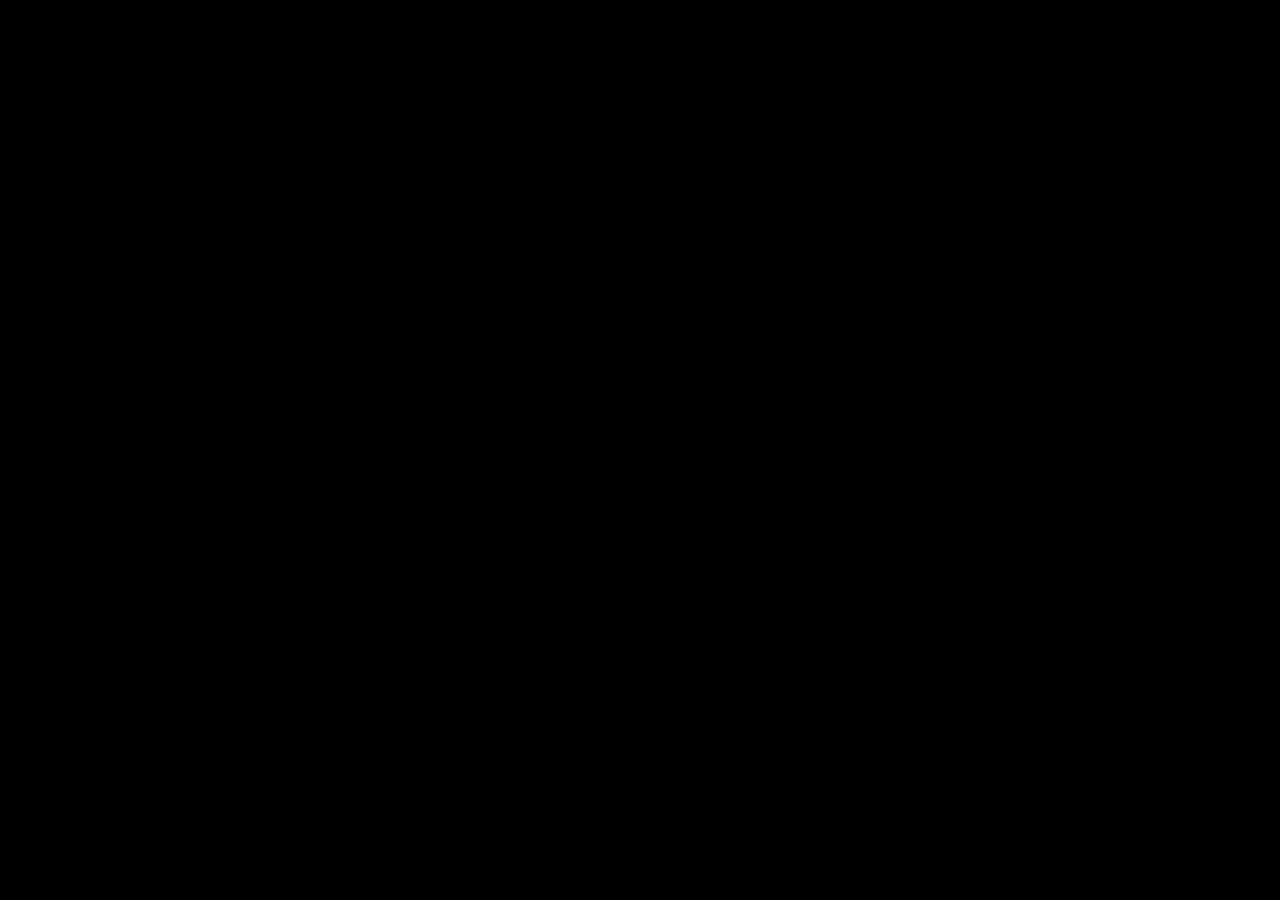
==== index.html @ 51dc9bc5 "archivos base" ====
<!doctype html>
<html>
<head>
<meta charset="UTF-8">
<title>Ejercicio</title>
<link href="css/main.css" rel="stylesheet" type="text/css">
</head>
<body>
<!-- JAVASCRIPT es preferible como ultima linea en el body -->
<script type="text/javascript" src="js/main.js"></script>
</body>
</html>
---- css/main.css ----
body {
	background-color: black;
}
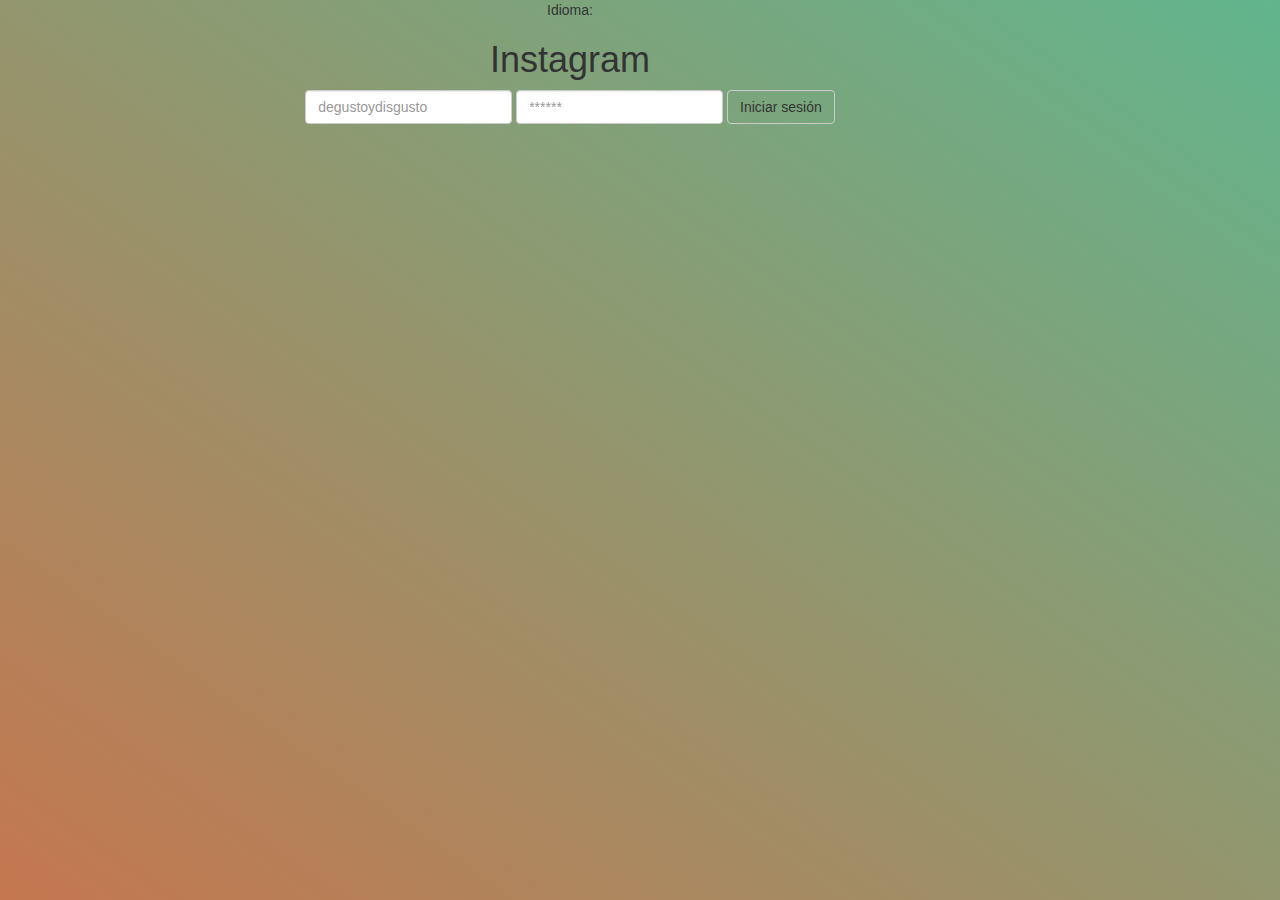
==== commit d0b27348: "validacion" ====
--- a/index.html
+++ b/index.html
@@ -1,12 +1,46 @@
 <!doctype html>
-<html>
+<html lang="en">
 <head>
 <meta charset="UTF-8">
-<title>Ejercicio</title>
+<title>Instagram</title>
+<!-- Responsive -->
+<meta name="viewport" content="width=device-width, initial-scale=1.0">
+<!-- CDN Bootstrap -->
+<link href="https://maxcdn.bootstrapcdn.com/bootstrap/3.3.7/css/bootstrap.min.css" rel="stylesheet" integrity="sha384-BVYiiSIFeK1dGmJRAkycuHAHRg32OmUcww7on3RYdg4Va+PmSTsz/K68vbdEjh4u" crossorigin="anonymous">
+<!-- CDN font-awesome -->
+<link href="https://maxcdn.bootstrapcdn.com/font-awesome/4.7.0/css/font-awesome.min.css" rel="stylesheet" integrity="sha384-wvfXpqpZZVQGK6TAh5PVlGOfQNHSoD2xbE+QkPxCAFlNEevoEH3Sl0sibVcOQVnN" crossorigin="anonymous">
+<!-- Tipografia Online -->
+<link href="https://fonts.googleapis.com/css?family=Lato:300,400,900" rel="stylesheet">
+<!-- CSS principal -->
 <link href="css/main.css" rel="stylesheet" type="text/css">
+<link href="css/media.css" rel="stylesheet" type="text/css">
 </head>
 <body>
+<section id="inicio" class="inicio">
+	<div class="container">
+		<div class="row">
+			<div class="col-xs-12 col-sm-12 col-md-12 col-lg-12 text-center">
+				<p>Idioma:</p>
+				<h1>Instagram</h1>
+				<!-- Form -->
+					<form class="form-inline">
+				  		<div class="form-group">
+				    		<label for="exampleInputName2" class="form01">Name</label>
+				    		<input type="text" class="form-control" id="exampleInputName2" placeholder="degustoydisgusto">
+				  		</div>
+				  		<div class="form-group">
+				    		<label for="exampleInputEmail2" class="form01">Email</label>
+				    		<input type="password" name="psw" class="form-control" id="exampleInputEmail2" placeholder="******">
+				  		</div>
+				  		<button type="" class="btn nuevo go" id="go">Iniciar sesión</button>
+				</form>	
+			</div>
+		</div>
+	</div>
+</section>
 <!-- JAVASCRIPT es preferible como ultima linea en el body -->
-<script type="text/javascript" src="js/main.js"></script>
+ <script src="https://ajax.googleapis.com/ajax/libs/jquery/3.2.1/jquery.min.js"></script>
+ <script src="https://maxcdn.bootstrapcdn.com/bootstrap/3.3.7/js/bootstrap.min.js"></script>
+ <script type="text/javascript" src="js/main.js"></script>
 </body>
 </html>--- a/css/main.css
+++ b/css/main.css
@@ -1,3 +1,68 @@
 body {
+	margin: 0 auto;
+	padding: 0;
+}
+.container {
+	margin-right: -15px;
+	margin-left: -15px;
+}
+/*index.html*/
+.inicio {
+	height: 100vh;
+	background: red; /* For browsers that do not support gradients */    
+    background: -webkit-linear-gradient(right top, #61b58d, #c5774f); /* For Safari 5.1 to 6.0 */
+    background: -o-linear-gradient(bottom left, #61b58d, #c5774f); /* For Opera 11.1 to 12.0 */
+    background: -moz-linear-gradient(bottom left, #61b58d, #c5774f); /* For Firefox 3.6 to 15 */
+    background: linear-gradient(to bottom left, #61b58d, #c5774f); /* Standard syntax (must be last) */
+}
+.nuevo {
+    color: #333;
+    background-color: transparent;
+    border-color: #ccc;
+}
+.form01 {
+	display: none;
+}
+/*instagram.html*/
+.instagram {
+	height: 100vh;
 	background-color: black;
 }
+.vacio {
+	border: 1px solid white;
+	width: 100%;
+	height: 100px;
+	overflow: hidden;
+}
+.vacio2a {
+	width: 100%;
+	height: 150px;
+	padding-right: 5px;
+	padding-bottom: 5px;
+	overflow: hidden;
+}
+.vacio2b {
+	padding-right: 5px;
+	padding-top: 5px;
+	width: 100%;
+	height: 150px;
+	overflow: hidden;
+}
+.vacio3 {
+	padding-left: 5px;
+	width: 100%;
+	height: 300px;
+	overflow: hidden;
+}
+.collage {
+	background-color: white;
+}
+.photos{
+	background-color: #333;
+}
+.cont-img {
+	margin-left: -15px; 
+	margin-right: -15px;
+}
+
+
--- a/css/media.css
+++ b/css/media.css
@@ -0,0 +1,15 @@
+@media only screen and (min-width: 1281px) {
+
+}
+@media only screen and (min-width: 768px) and (max-width: 1280px) {
+
+
+}
+@media only screen and (min-width: 481px) and (max-width: 767px) {
+
+
+}
+@media only screen and (min-width: 1px) and (max-width: 480px) {
+
+	
+}
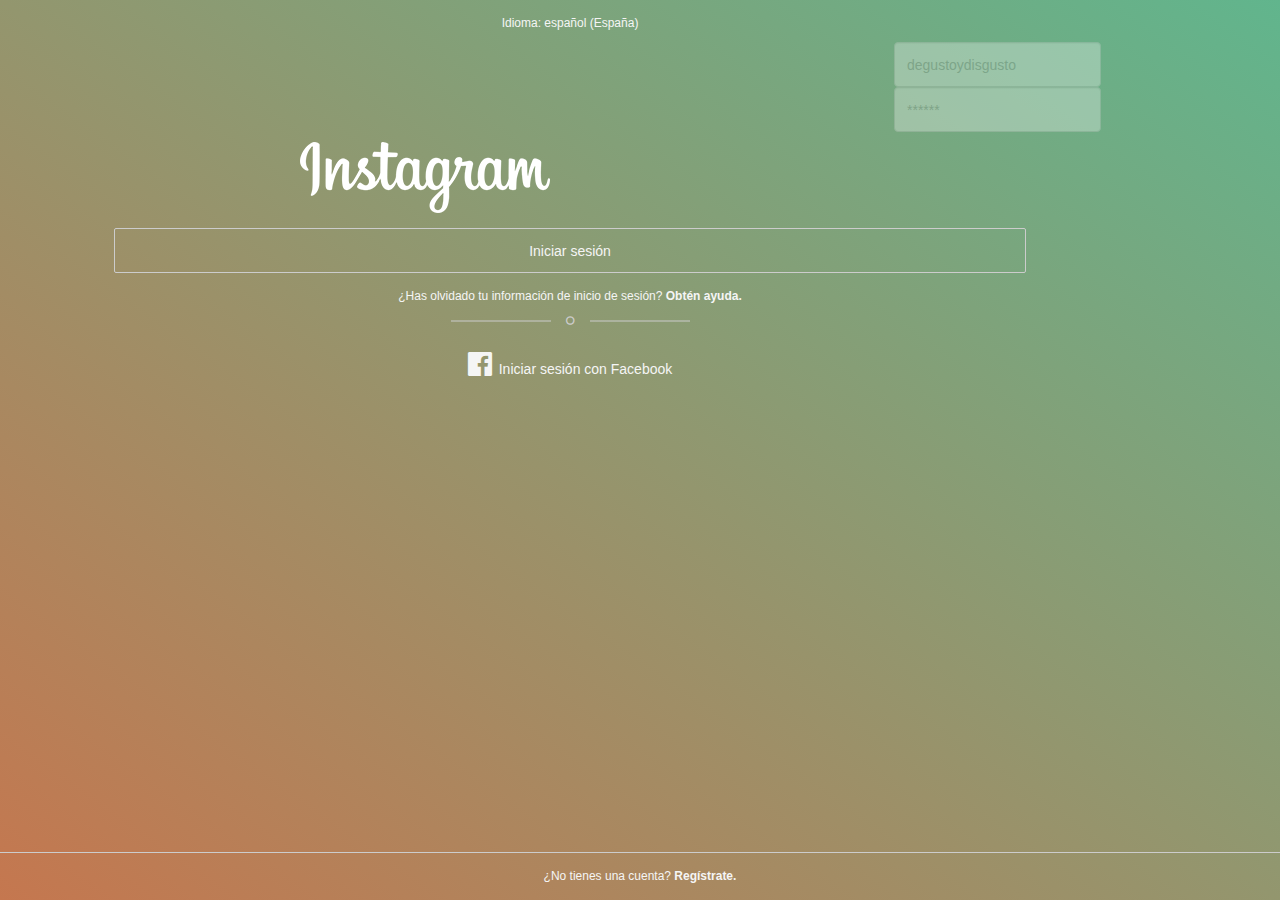
==== commit e1128af7: "estilos graficos" ====
--- a/index.html
+++ b/index.html
@@ -20,8 +20,8 @@
 	<div class="container">
 		<div class="row">
 			<div class="col-xs-12 col-sm-12 col-md-12 col-lg-12 text-center">
-				<p>Idioma:</p>
-				<h1>Instagram</h1>
+				<p class="texto01">Idioma: español (España)</p>
+				<div class="col-xs-6 col-xs-offset-3 col-sm-6 col-sm-offset-3 col-md-6 col-md-offset-3 col-lg-6 col-lg-offset-3"><img src="img/instagram.png" class="img-responsive titulo" alt="titulo"></div>
 				<!-- Form -->
 					<form class="form-inline">
 				  		<div class="form-group">
@@ -32,9 +32,13 @@
 				    		<label for="exampleInputEmail2" class="form01">Email</label>
 				    		<input type="password" name="psw" class="form-control" id="exampleInputEmail2" placeholder="******">
 				  		</div>
-				  		<button type="" class="btn nuevo go" id="go">Iniciar sesión</button>
+				  		<button type="button" class="btn nuevo go" id="go">Iniciar sesión</button>
+				  		<p class="texto01">¿Has olvidado tu información de inicio de sesión? <strong>Obtén ayuda.</strong></p>
+                    	<p class="subtitle fancy-white"><span><i class="circle-icon fa fa-circle-o" aria-hidden="true"></i></span></p>
+				  		<div class="face"><i class="fa fa-facebook-official fa-2x" aria-hidden="true">&nbsp</i>Iniciar sesión con Facebook</div>
 				</form>	
 			</div>
+			<div class="bajada texto01 text-center"><p>¿No tienes una cuenta? <strong>Regístrate.</strong></p></div>
 		</div>
 	</div>
 </section>
--- a/css/main.css
+++ b/css/main.css
@@ -1,6 +1,14 @@
+::-webkit-input-placeholder { color: white; } /* WebKit */
+:-moz-placeholder { color: white; } /* Firefox 18- */
+::-moz-placeholder { color: white; } /* Firefox 19+ */
+:-ms-input-placeholder { color: white; } /* IE 10+ */
+
 body {
 	margin: 0 auto;
 	padding: 0;
+	color: whitesmoke;
+	font-size: 10px;
+	background-color: #333;
 }
 .container {
 	margin-right: -15px;
@@ -15,13 +23,83 @@
     background: -moz-linear-gradient(bottom left, #61b58d, #c5774f); /* For Firefox 3.6 to 15 */
     background: linear-gradient(to bottom left, #61b58d, #c5774f); /* Standard syntax (must be last) */
 }
+.titulo {
+	padding-top: 100px;
+	padding-bottom: 15px;
+}
+.texto01 {
+	padding-top: 15px;
+	font-size: 12px;
+	padding-left: 50px;
+	padding-right: 50px;
+}
+.face {
+	padding-top: 15px;
+	font-size: 14px;
+	width: 80%;
+	margin: 0 auto;
+}
+.form-control {
+    width: 80%;
+    margin: 0 auto;
+    height: 45px;
+    background-color: #fff;
+    opacity: 0.3;  
+}
 .nuevo {
-    color: #333;
+	width: 80%;
+    color: whitesmoke;
     background-color: transparent;
     border-color: #ccc;
+    border-radius: 2px;
+    height: 45px;
 }
 .form01 {
 	display: none;
+}
+.bajada {
+	position: absolute;
+	bottom: 0;
+	left: 0;
+	border-top: 1px solid #ccc;
+	width: 100%;
+	margin: 5px auto;
+}
+/* Para las lineas y circulo blanco */
+.subtitle {
+    margin: 0 0 1em 0;
+}
+.fancy-white {
+    line-height: 0.1;
+    text-align: center;
+}
+.fancy-white span {
+    display: inline-block;
+    position: relative;
+}
+.fancy-white span:before,
+.fancy-white span:after {
+    content: "";
+    position: absolute;
+    height: 0.5px;
+    background-color: #ccc;
+    border-bottom: 1px solid #ccc;
+    border-top: 1px solid #ccc;
+    top: 0;
+    width: 100px;
+    margin-top: 5px;
+    opacity: 0.5;
+}
+.fancy-white span:before {
+    right: 100%;
+    margin-right: 15px;
+}
+.fancy-white span:after {
+    left: 100%;
+    margin-left: 15px;
+}
+.circle-icon {
+    color: #ccc;
 }
 /*instagram.html*/
 .instagram {
@@ -64,5 +142,10 @@
 	margin-left: -15px; 
 	margin-right: -15px;
 }
+.borde {
+	width: 100%;
+	height: 50px;
+	background-color: #333;
+}
 
 
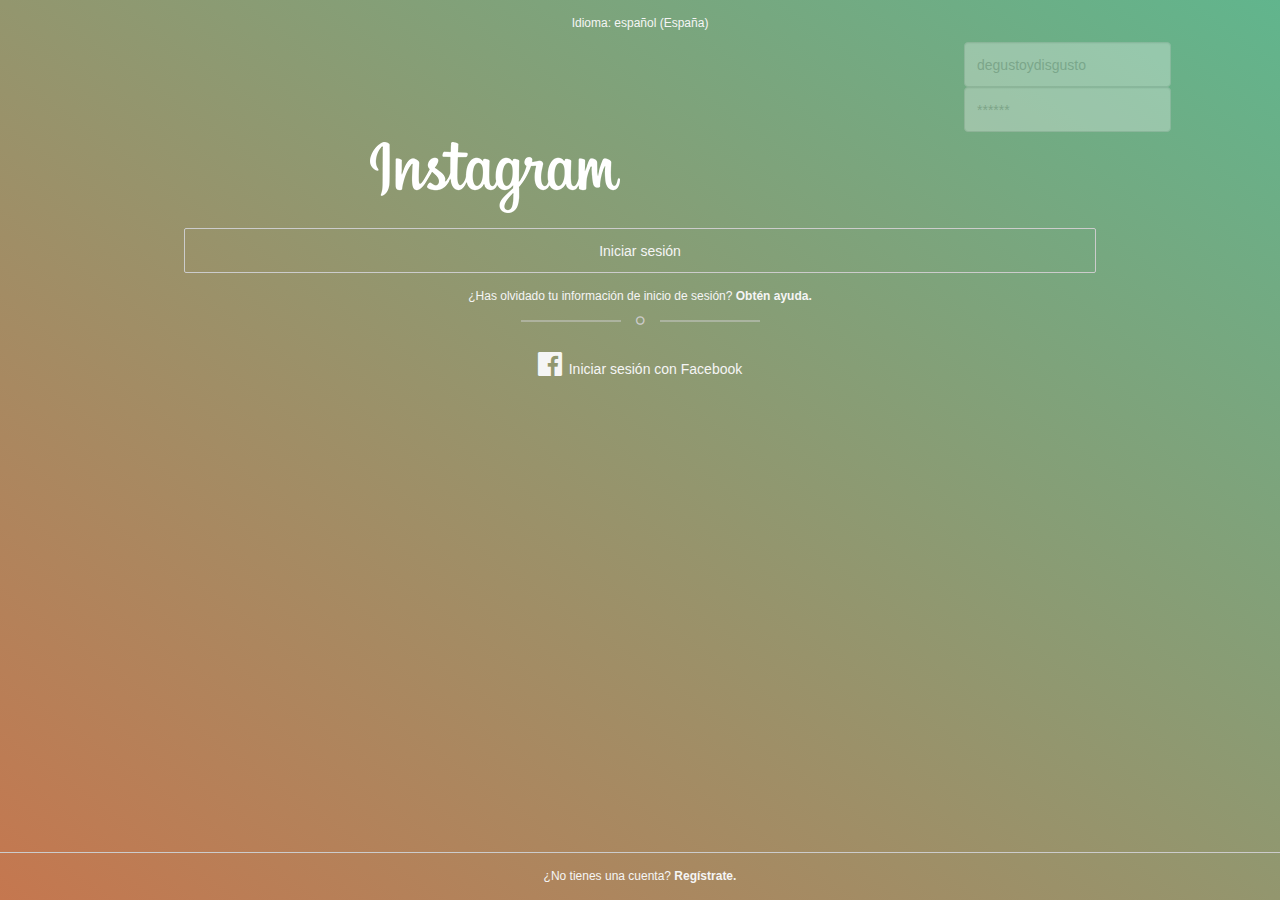
==== commit c9b3a876: "modificacion de margenes" ====
--- a/index.html
+++ b/index.html
@@ -3,8 +3,9 @@
 <head>
 <meta charset="UTF-8">
 <title>Instagram</title>
-<!-- Responsive -->
-<meta name="viewport" content="width=device-width, initial-scale=1.0">
+<meta name=viewport content="width=667, initial-scale=1">
+<!-- Responsive 
+<meta name="viewport" content="width=device-width, initial-scale=1.0">-->
 <!-- CDN Bootstrap -->
 <link href="https://maxcdn.bootstrapcdn.com/bootstrap/3.3.7/css/bootstrap.min.css" rel="stylesheet" integrity="sha384-BVYiiSIFeK1dGmJRAkycuHAHRg32OmUcww7on3RYdg4Va+PmSTsz/K68vbdEjh4u" crossorigin="anonymous">
 <!-- CDN font-awesome -->
--- a/css/main.css
+++ b/css/main.css
@@ -10,10 +10,10 @@
 	font-size: 10px;
 	background-color: #333;
 }
-.container {
+/*.container {
 	margin-right: -15px;
 	margin-left: -15px;
-}
+}*/
 /*index.html*/
 .inicio {
 	height: 100vh;
@@ -44,8 +44,14 @@
     margin: 0 auto;
     height: 45px;
     background-color: #fff;
-    opacity: 0.3;  
+    opacity: 0.3;
 }
+/*.form-inline .form-control[placeholder]{      
+	color: #000;
+}
+.form-inline: .form-control:placeholder {
+	color: #000;
+}*/
 .nuevo {
 	width: 80%;
     color: whitesmoke;
